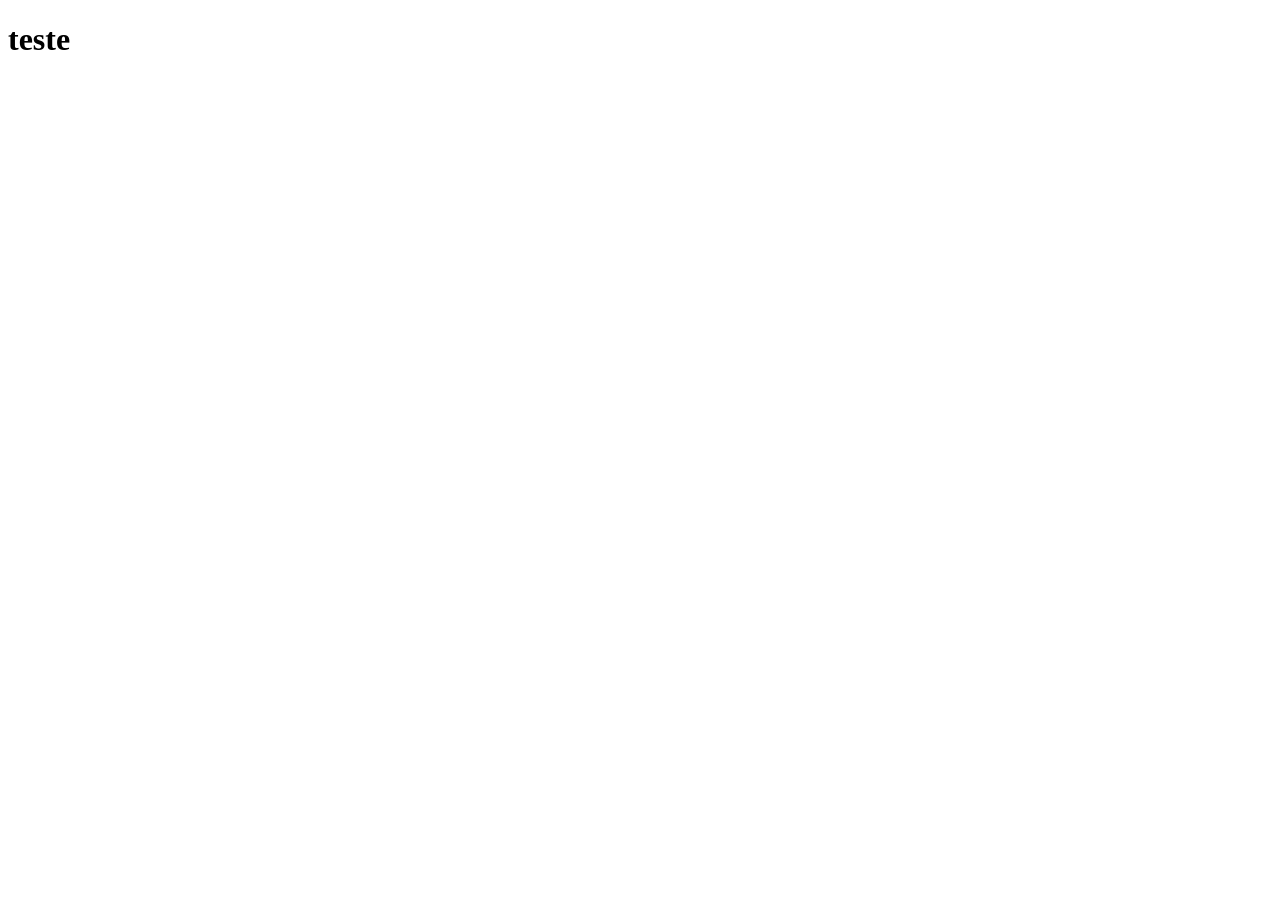
==== html/lista.html @ 3cf3f21e "feat: criado página de gerenciador de despensa" ====
<!DOCTYPE html>
<html lang="en">
<head>
    <meta charset="UTF-8">
    <meta name="viewport" content="width=device-width, initial-scale=1.0">
    <title>Document</title>
</head>
<body>
    <h1>teste
    </h1>
</body>
</html>
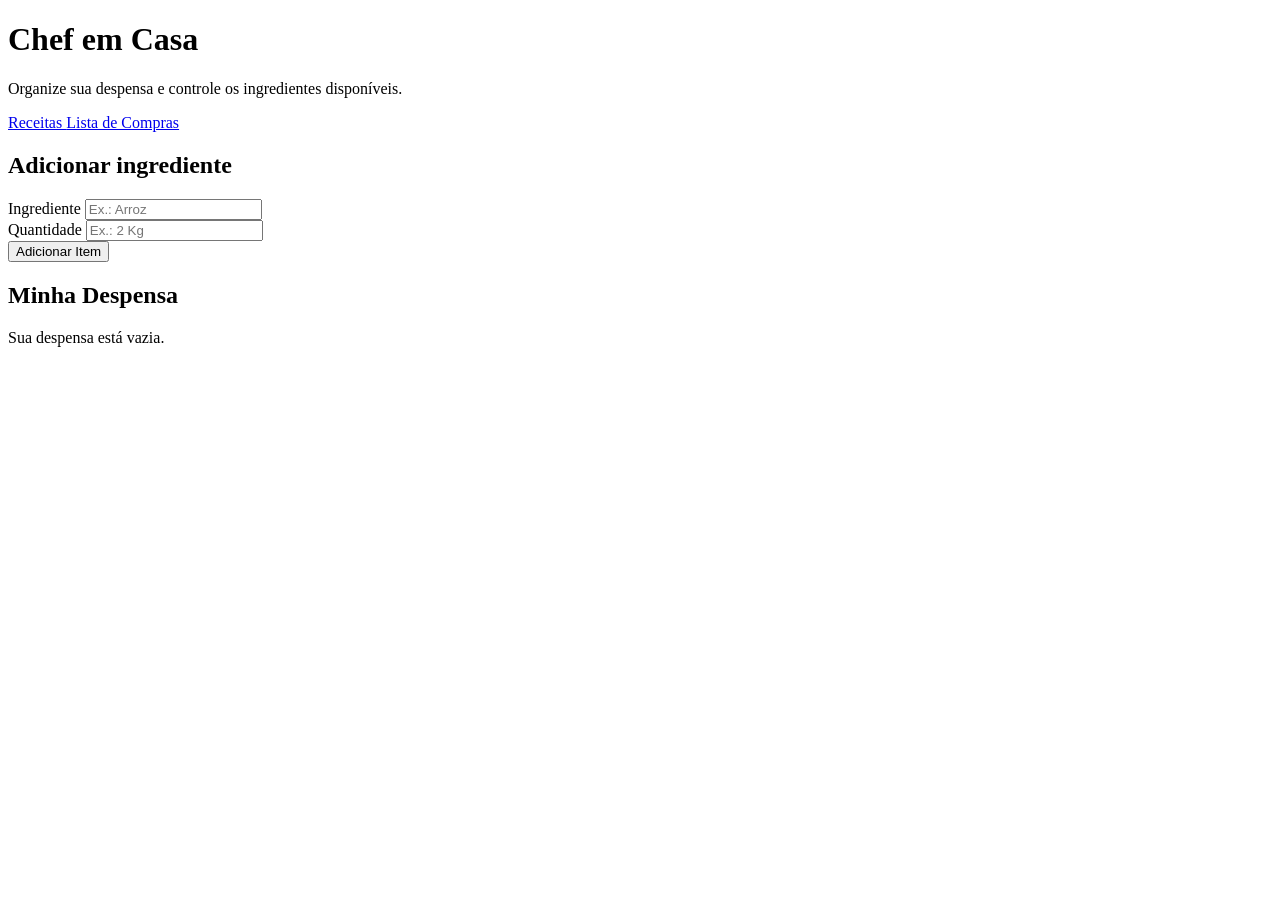
==== commit 238edf41: "fix: removido ref do bootstrap" ====
--- a/html/lista.html
+++ b/html/lista.html
@@ -1,12 +1,135 @@
 <!DOCTYPE html>
-<html lang="en">
+<html lang="pt-BR">
+
 <head>
     <meta charset="UTF-8">
     <meta name="viewport" content="width=device-width, initial-scale=1.0">
-    <title>Document</title>
+    <title>Chef em Casa - Lista de Compras</title>
+
+    <link rel="stylesheet" href="../css/lista.css">
 </head>
+
 <body>
-    <h1>teste
-    </h1>
+
+    <header class="bg-warning text-dark py-4 shadow">
+
+        <div class="container text-center">
+
+            <h1>Chef em Casa</h1>
+
+            <p class="mb-3">
+                Organize sua despensa e controle os ingredientes disponíveis.
+            </p>
+
+            <nav>
+                <a href="index.html" class="btn btn-light me-2">
+                    Receitas
+                </a>
+
+                <a href="lista.html" class="btn btn-dark">
+                    Lista de Compras
+                </a>
+            </nav>
+
+        </div>
+
+    </header>
+
+    <main class="container py-5">
+
+        <div class="row justify-content-center">
+
+            <div class="col-lg-8">
+
+                <div class="card shadow">
+
+                    <div class="card-body">
+
+                        <h2 class="mb-4">
+                            Adicionar ingrediente
+                        </h2>
+
+                        <form id="formIngrediente">
+
+                            <div class="mb-3">
+
+                                <label for="inputIngrediente" class="form-label">
+                                    Ingrediente
+                                </label>
+
+                                <input
+                                    type="text"
+                                    id="inputIngrediente"
+                                    class="form-control"
+                                    placeholder="Ex.: Arroz"
+                                    required>
+
+                            </div>
+
+                            <div class="mb-3">
+
+                                <label for="inputQuantidade" class="form-label">
+                                    Quantidade
+                                </label>
+
+                                <input
+                                    type="text"
+                                    id="inputQuantidade"
+                                    class="form-control"
+                                    placeholder="Ex.: 2 Kg"
+                                    required>
+
+                            </div>
+
+                            <button
+                                type="submit"
+                                class="btn btn-warning w-100">
+
+                                <i class="bi bi-plus-circle"></i>
+                                Adicionar Item
+
+                            </button>
+
+                        </form>
+
+                    </div>
+
+                </div>
+
+                <div class="card shadow mt-4">
+
+                    <div class="card-body">
+
+                        <h2 class="mb-4">
+                            Minha Despensa
+                        </h2>
+
+                        <p
+                            id="mensagemVazia"
+                            class="text-center text-muted">
+
+                            Sua despensa está vazia.
+
+                        </p>
+
+                        <ul
+                            id="listaItens"
+                            class="list-group">
+
+                        </ul>
+
+                    </div>
+
+                </div>
+
+            </div>
+
+        </div>
+
+    </main>
+
+    <script src="../js/lista.js"></script>
+
 </body>
+
 </html>
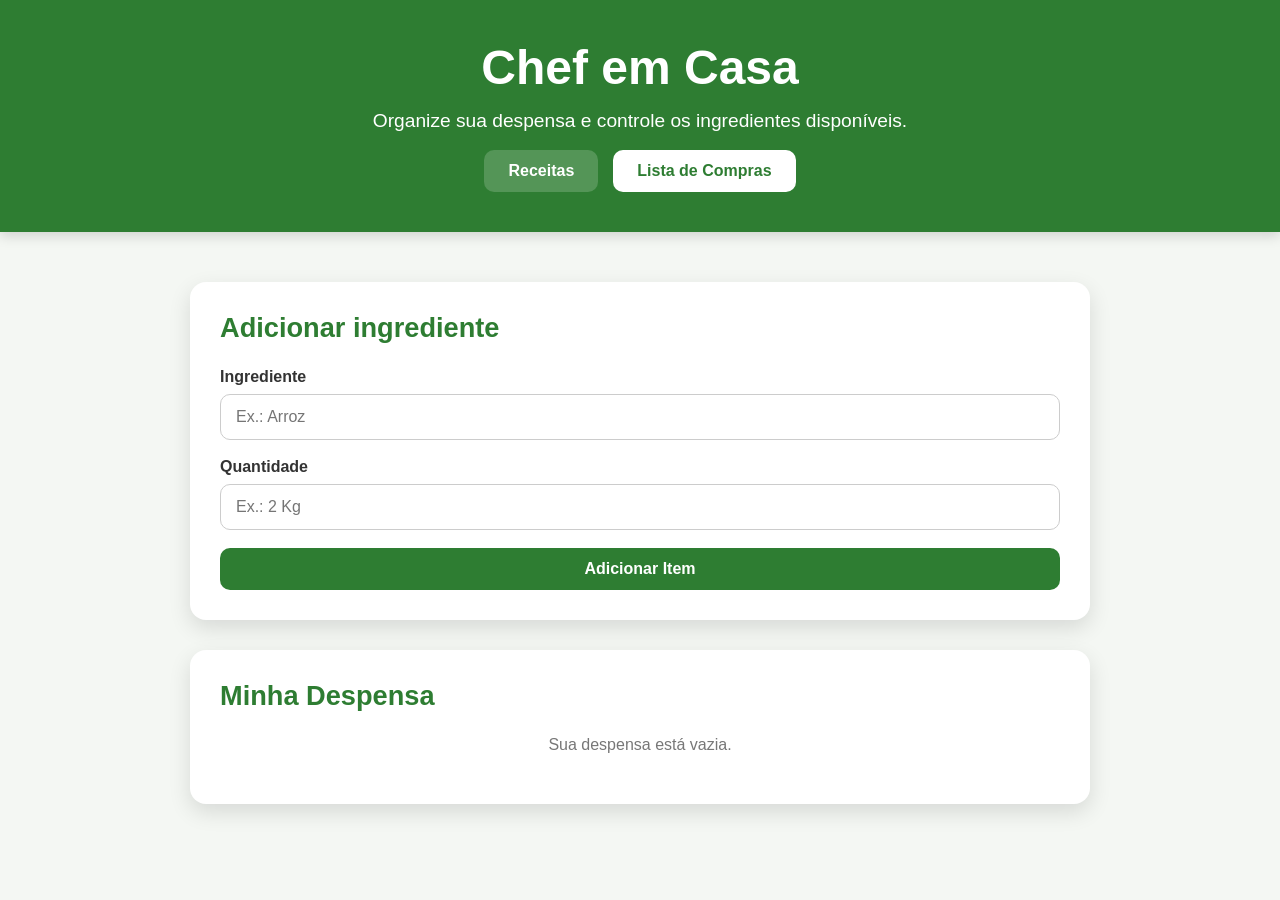
==== commit 3891ef60: "fix: adicionado comentário no HTMl" ====
--- a/html/lista.html
+++ b/html/lista.html
@@ -5,8 +5,9 @@
     <meta charset="UTF-8">
     <meta name="viewport" content="width=device-width, initial-scale=1.0">
     <title>Chef em Casa - Lista de Compras</title>
-
+<!---Visualizando o link de ref do CSS-->
     <link rel="stylesheet" href="../css/lista.css">
+    
 </head>
 
 <body>
--- a/css/lista.css
+++ b/css/lista.css
@@ -0,0 +1,240 @@
+* {
+
+    margin: 0;
+    padding: 0;
+    box-sizing: border-box;
+}
+
+body {
+    font-family: Arial, Helvetica, sans-serif;
+    background: #f4f7f3;
+    color: #333;
+}
+
+header {
+    background: #2e7d32;
+    color: white;
+    text-align: center;
+    padding: 40px 20px;
+    box-shadow: 0 4px 12px rgba(0, 0, 0, 0.15);
+}
+
+header h1 {
+    font-size: 3rem;
+    margin-bottom: 15px;
+}
+
+header p {
+    font-size: 1.2rem;
+    margin-bottom: 25px;
+}
+
+nav {
+    display: flex;
+    justify-content: center;
+    gap: 15px;
+    flex-wrap: wrap;
+}
+
+nav a {
+    text-decoration: none;
+    color: white;
+    font-weight: bold;
+    background: rgba(255, 255, 255, 0.18);
+    padding: 12px 24px;
+    border-radius: 10px;
+    transition: 0.3s;
+}
+
+nav a:hover {
+    background: white;
+    color: #2e7d32;
+}
+
+main {
+    width: 90%;
+    max-width: 900px;
+    margin: 50px auto;
+}
+
+.card {
+    background: white;
+    border-radius: 16px;
+    box-shadow: 0 8px 22px rgba(0, 0, 0, 0.12);
+    margin-bottom: 30px;
+}
+
+.card-body {
+    padding: 30px;
+}
+
+h2 {
+    color: #2e7d32;
+    margin-bottom: 22px;
+    font-size: 1.7rem;
+}
+
+.mb-3 {
+    margin-bottom: 18px;
+}
+
+.mb-4 {
+    margin-bottom: 24px;
+}
+
+.mt-4 {
+    margin-top: 30px;
+}
+
+.form-label {
+    display: block;
+    font-weight: bold;
+    margin-bottom: 8px;
+}
+
+.form-control {
+    width: 100%;
+    padding: 13px 15px;
+    border: 1px solid #ccc;
+    border-radius: 10px;
+    font-size: 1rem;
+    outline: none;
+}
+
+.form-control:focus {
+    border-color: #2e7d32;
+    box-shadow: 0 0 0 3px rgba(46, 125, 50, 0.15);
+}
+
+button,
+.btn {
+    display: inline-block;
+    border: none;
+    cursor: pointer;
+    text-decoration: none;
+    font-weight: bold;
+    padding: 12px 24px;
+    border-radius: 10px;
+    transition: 0.3s;
+    font-size: 1rem;
+}
+
+.btn-warning,
+button[type="submit"] {
+    background: #2e7d32;
+    color: white;
+    width: 100%;
+}
+
+.btn-warning:hover,
+button[type="submit"]:hover {
+    background: #256428;
+}
+
+.btn-light {
+    background: rgba(255, 255, 255, 0.18);
+    color: white;
+}
+
+.btn-dark {
+    background: white;
+    color: #2e7d32;
+}
+
+.w-100 {
+    width: 100%;
+}
+
+.text-center {
+    text-align: center;
+}
+
+.text-muted {
+    color: #777;
+}
+
+.list-group {
+    list-style: none;
+    padding: 0;
+}
+
+.list-group-item {
+    background: #f4f7f3;
+    border: 1px solid #dce8da;
+    padding: 15px;
+    border-radius: 10px;
+    margin-bottom: 12px;
+    font-size: 1rem;
+    display: flex;
+    justify-content: space-between;
+    align-items: center;
+    gap: 15px;
+}
+
+.list-group-item input[type="checkbox"] {
+    width: 18px;
+    height: 18px;
+    cursor: pointer;
+    accent-color: #2e7d32;
+}
+
+.list-group-item button {
+    background: #c62828 !important;
+    color: white !important;
+    border: none !important;
+    padding: 8px 12px !important;
+    border-radius: 8px !important;
+    cursor: pointer;
+    width: auto !important;
+}
+
+.list-group-item button:hover {
+    background: #a31f1f !important;
+}
+
+#mensagemVazia {
+    color: #777;
+    margin-bottom: 20px;
+}
+
+@media (max-width: 768px) {
+    header h1 {
+        font-size: 2.2rem;
+    }
+
+    header p {
+        font-size: 1rem;
+    }
+
+    nav {
+        flex-direction: column;
+        align-items: center;
+    }
+
+    nav a {
+        width: 240px;
+        text-align: center;
+    }
+
+    main {
+        width: 92%;
+        margin: 35px auto;
+    }
+
+    .card-body {
+        padding: 22px;
+    }
+
+    h2 {
+        font-size: 1.4rem;
+    }
+
+    .list-group-item {
+        flex-direction: column;
+        align-items: flex-start;
+    }
+
+    .list-group-item button {
+        width: 100% !important;
+    }
+}
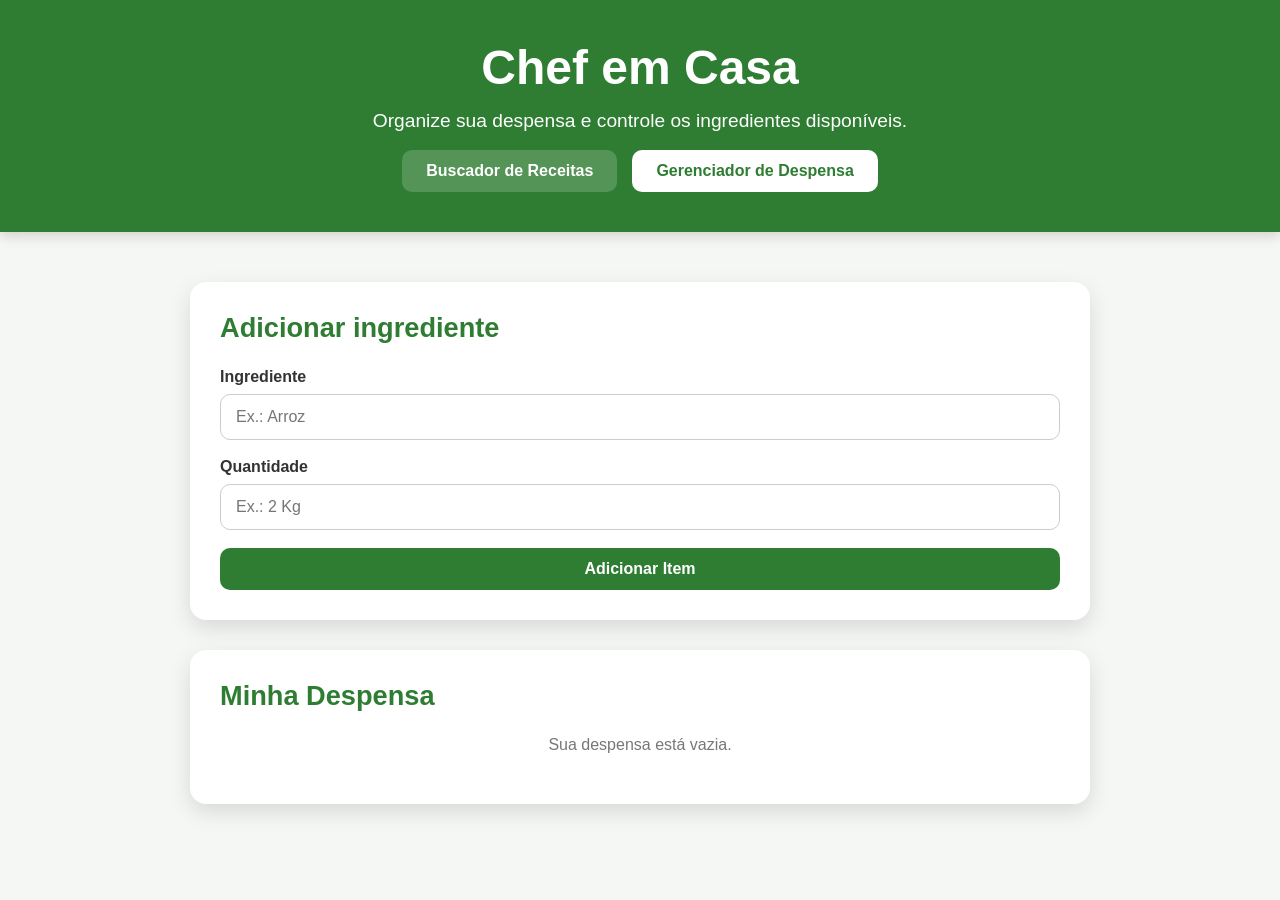
==== commit c318c1a0: "fix: corrigido texto dos botões" ====
--- a/html/lista.html
+++ b/html/lista.html
@@ -24,11 +24,11 @@
 
             <nav>
                 <a href="index.html" class="btn btn-light me-2">
-                    Receitas
+                    Buscador de Receitas
                 </a>
 
                 <a href="lista.html" class="btn btn-dark">
-                    Lista de Compras
+                    Gerenciador de Despensa
                 </a>
             </nav>
 
